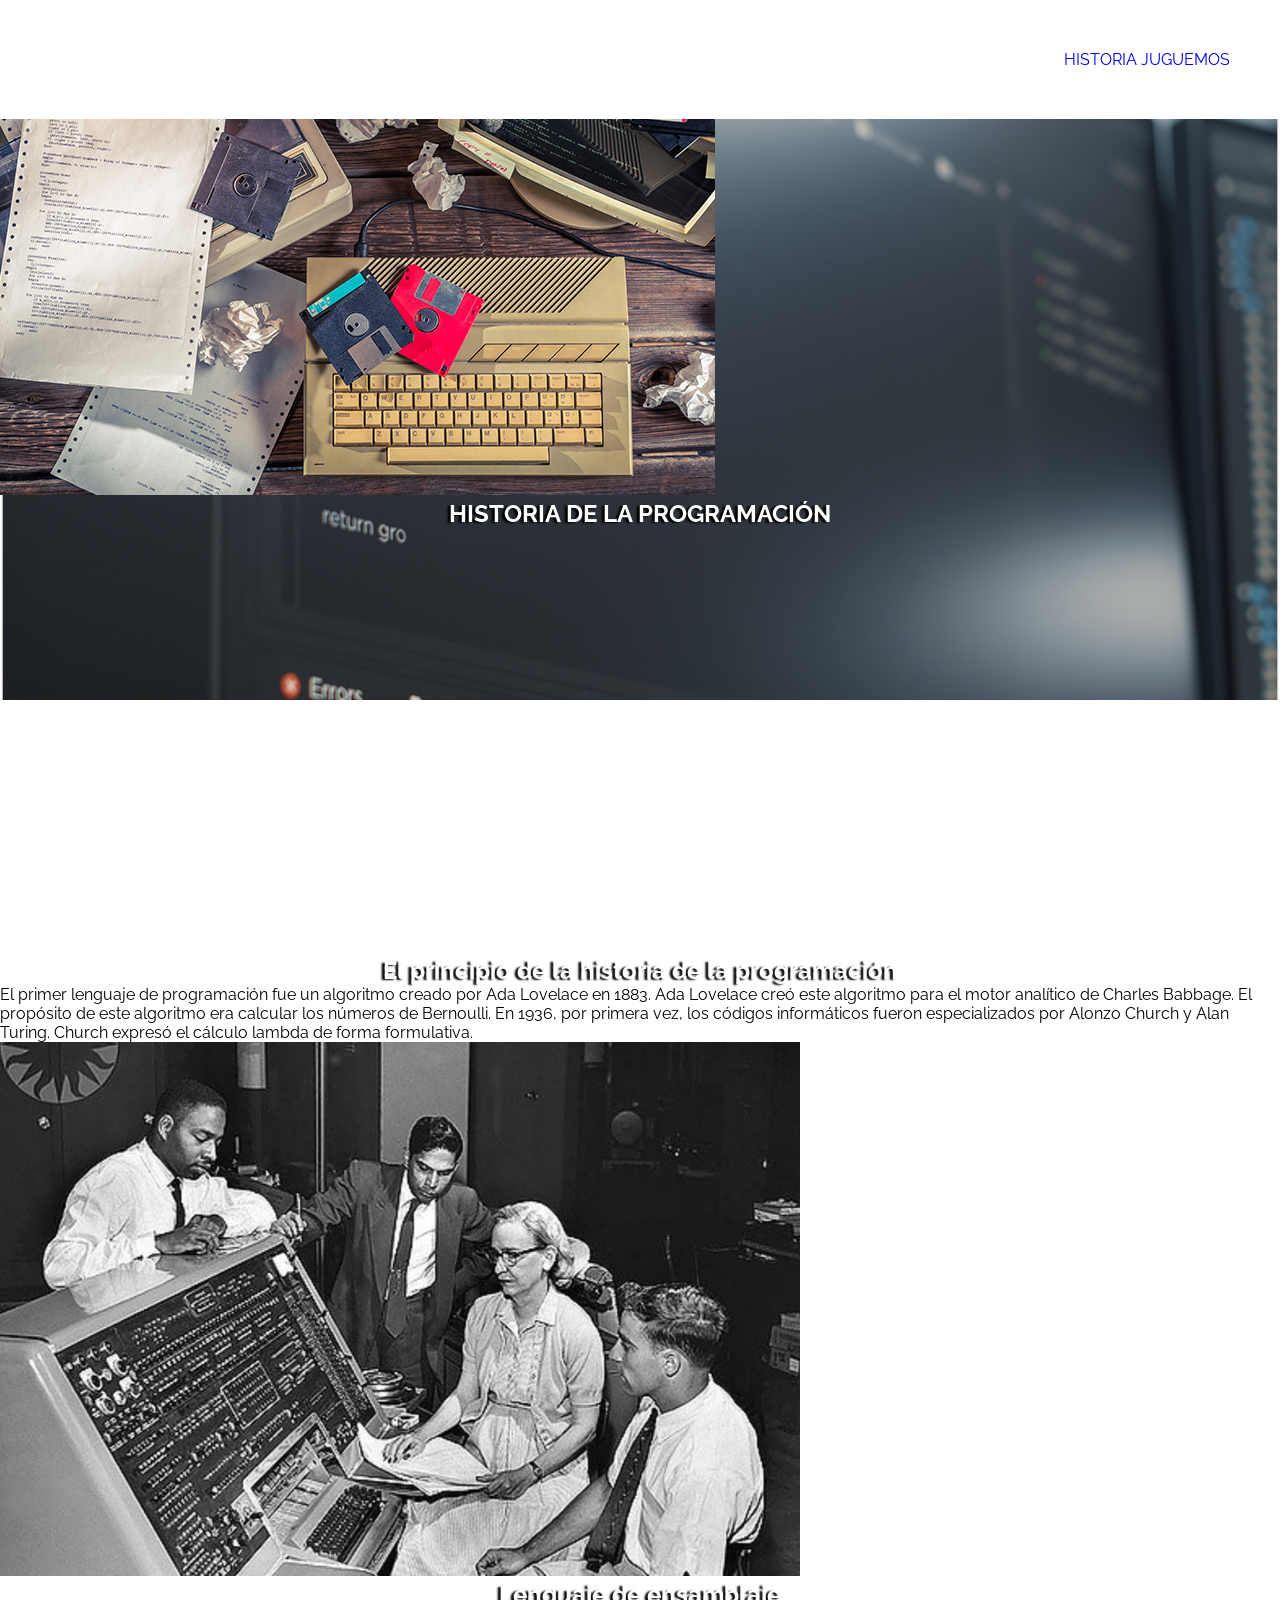
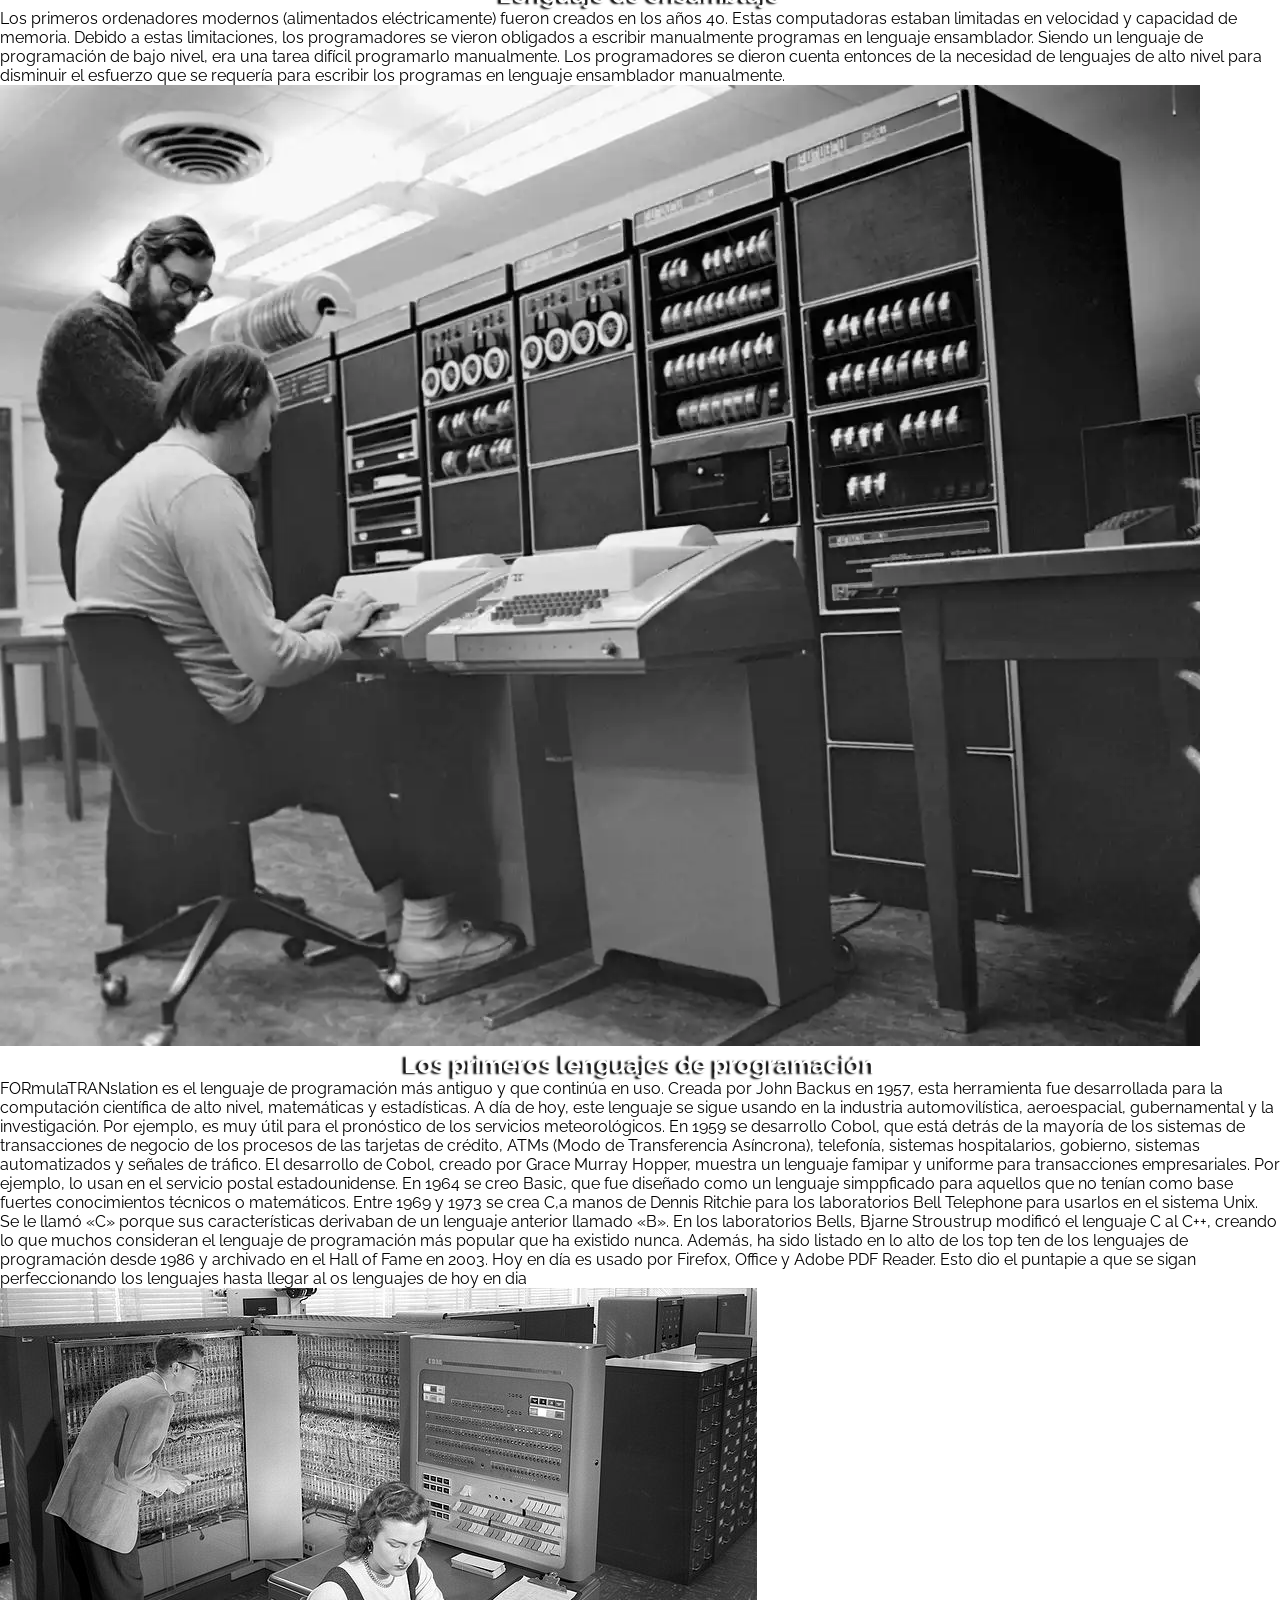
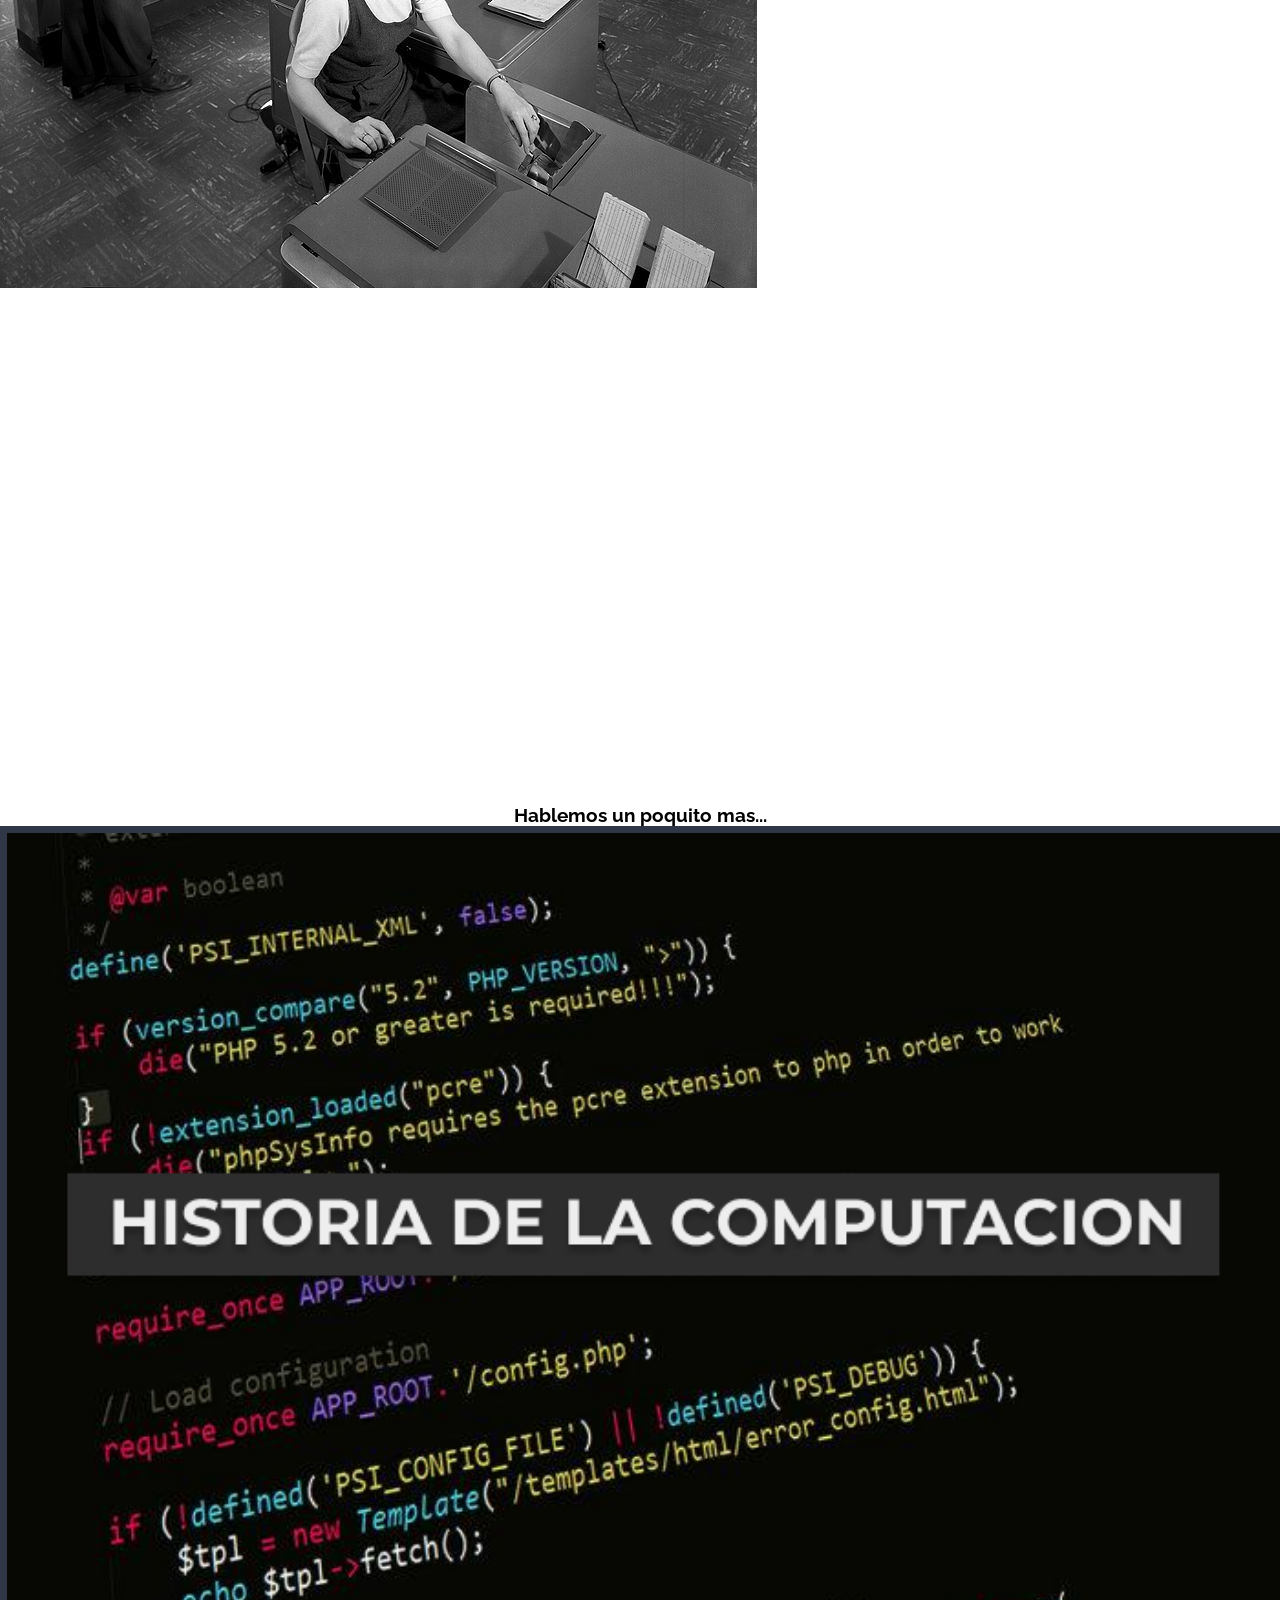
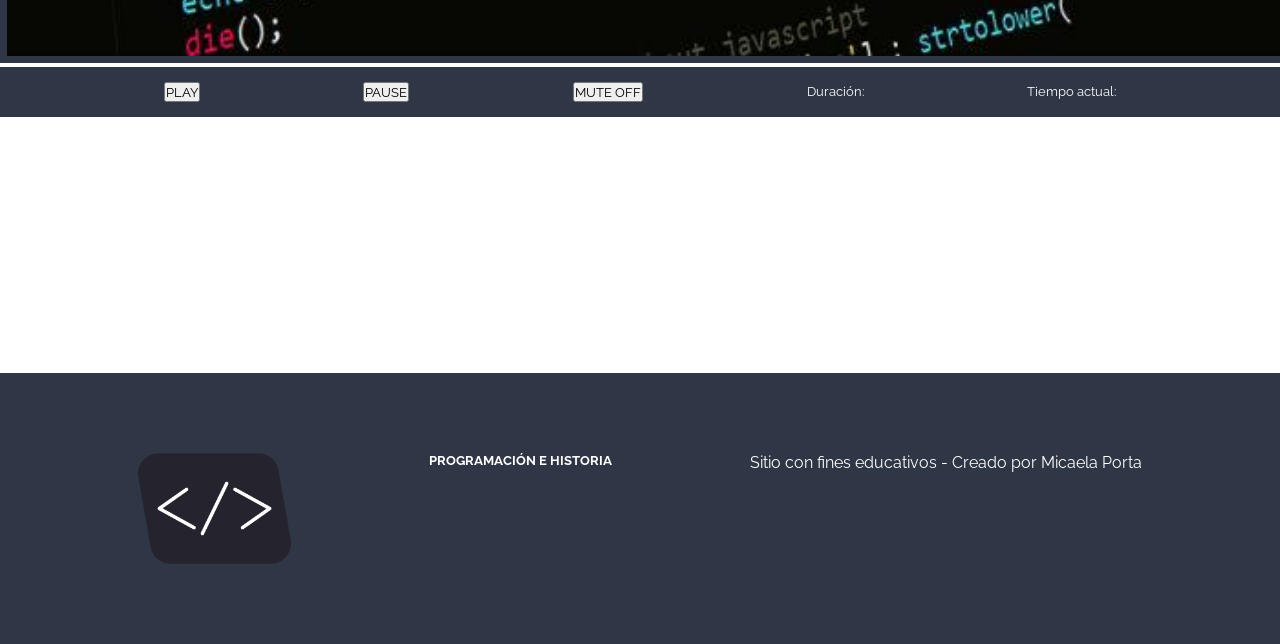
==== historia.html @ 28cfb91d "first ccommit" ====
<!DOCTYPE html>
<html lang="es">
<head>
    <meta charset="UTF-8">
    <meta name="viewport" content="width=device-width, initial-scale=1.0">
    <title>ESSENTIA</title>
    <link rel="preconnect" href="https://fonts.googleapis.com">
    <link rel="preconnect" href="https://fonts.gstatic.com" crossorigin>
    <link href="https://fonts.googleapis.com/css2?family=Didact+Gothic&family=Ephesis&family=Great+Vibes&family=Raleway:ital,wght@0,100..900;1,100..900&display=swap" rel="stylesheet">
    <link rel="stylesheet" href="./style2.css">
</head>

<body> 

    <nav>
        <div id="menu">
            <a href="./historia.html" class="panel">HISTORIA</a>
            <a href="./juego.html" class="panel">JUGUEMOS</a>
        </div>
    </nav>
    <header >
        <img src="./imagenes/historia-programacion.jpg" alt="imghistoria">
        <h2>HISTORIA DE LA PROGRAMACIÓN</h2>
    </header> 
    <main>
        <section>
            <div class="">
                <h2>El principio de la historia de la programación</h2>
                <p>El primer lenguaje de programación fue un algoritmo creado por Ada Lovelace en 1883. Ada Lovelace creó este algoritmo para el motor analítico de Charles Babbage. El propósito de este algoritmo era calcular los números de Bernoulli. En 1936, por primera vez, los códigos informáticos fueron especializados por Alonzo Church y Alan Turing. Church expresó el cálculo lambda de forma formulativa.</p>
                <img src="./imagenes/1-800x534.jpg" alt="programadoresantiguos">
            </div>
            <div class="">
                <h2>Lenguaje de ensamblaje</h2>
                <p>Los primeros ordenadores modernos (alimentados eléctricamente) fueron creados en los años 40. Estas computadoras estaban limitadas en velocidad y capacidad de memoria. Debido a estas limitaciones, los programadores se vieron obligados a escribir manualmente programas en lenguaje ensamblador. Siendo un lenguaje de programación de bajo nivel, era una tarea difícil programarlo manualmente. Los programadores se dieron cuenta entonces de la necesidad de lenguajes de alto nivel para disminuir el esfuerzo que se requería para escribir los programas en lenguaje ensamblador manualmente.</p>
                <img src="./imagenes/nerdpol-ken-den.webp" alt="programadoresantiguos">
            </div>
            <div class="">
                <h2>Los primeros lenguajes de programación</h2>
                <p>FORmulaTRANslation es el lenguaje de programación más antiguo y que continúa en uso. Creada por John Backus en 1957, esta herramienta fue desarrollada para la computación científica de alto nivel, matemáticas y estadísticas. A día de hoy, este lenguaje se sigue usando en la industria automovilística, aeroespacial, gubernamental y la investigación. Por ejemplo, es muy útil para el pronóstico de los servicios meteorológicos. En 1959 se desarrollo Cobol, que está detrás de la mayoría de los sistemas de transacciones de negocio de los procesos de las tarjetas de crédito, ATMs (Modo de Transferencia Asíncrona), telefonía, sistemas hospitalarios, gobierno, sistemas automatizados y señales de tráfico. El desarrollo de Cobol, creado por Grace Murray Hopper, muestra un lenguaje famipar y uniforme para transacciones empresariales. Por ejemplo, lo usan en el servicio postal estadounidense. En 1964 se creo Basic, que fue diseñado como un lenguaje simppficado para aquellos que no tenían como base fuertes conocimientos técnicos o matemáticos. Entre 1969 y 1973 se crea C,a manos de Dennis Ritchie para los laboratorios Bell Telephone para usarlos en el sistema Unix. Se le llamó «C» porque sus características derivaban de un lenguaje anterior llamado «B». En los laboratorios Bells, Bjarne Stroustrup modificó el lenguaje C al C++, creando lo que muchos consideran el lenguaje de programación más popular que ha existido nunca. Además, ha sido listado en lo alto de los top ten de los lenguajes de programación desde 1986 y archivado en el Hall of Fame en 2003. Hoy en día es usado por Firefox, Office y Adobe PDF Reader. Esto dio el puntapie a que se sigan perfeccionando los lenguajes hasta llegar al os lenguajes de hoy en dia</p>
                <img src="/imagenes/img-historia.jpg" alt="programadoresantiguos">
            </div>
        </section>
        <section>
            <h3>Hablemos un poquito mas...</h3>
            <div id="seccionVideo">
                <video poster="./imagenes/img-video.jpg" id="video" src="./imagenes/historia-Comp.mp4"></video>
                <div class="controles">
                    <button onclick="iniciar()">PLAY</button>
                    <button onclick="pausar()">PAUSE</button>
                    <button onclick="mutear()"  id="mute">MUTE OFF</button>
                    <p>Duración: <span class="tiempo"></span></p>
                    <p>Tiempo actual: <span class="actual"></span></p>
                </div>
            </div>
        </section>
        <footer>
            <img id="logo" src="/imagenes/logo.png" alt="logo">
            <h5>PROGRAMACIÓN E HISTORIA</h5>
            <p>Sitio con fines educativos - Creado por Micaela Porta</p>
        </footer>
    </main>
    <script src="./script.js"></script>
</body>
</html>
---- style2.css ----
*{
    margin: 0;
    padding: 0;
    font-family:"Raleway", sans-serif;
}
nav{
    position:fixed;
    width: 100%;
}
#menu{
    background-color: white;
    text-align: right !important;
    padding:50px
}
header{
    background-image: url("./imagenes/fondo.jpg");
    background-size:cover;
    height: 700px;
    width: 100%;

}
h2{
    color: white;
    text-shadow: -3px 1px 2px #000;
    text-align: center;
}
h3{
    text-align: center;
    
}

#contenedor{
    display: flex;
    justify-content: space-evenly;

}
.contenedor{
    width: 40%;
    align-items: center;
    text-align: center;
    padding: 20px;
    gap: 40px;
}


.img_inicio{
    width: 100%;
    padding-bottom: 50PX;

}
.text{
    padding-bottom: 60px;
}
.botones{
    background-color: #2F3645;
    color: white;
    text-transform: uppercase;
    width: 80%;
    padding: 10px;
}
footer{
    background-color: #2F3645;
    padding-top: 80px;
    padding-bottom: 80px;
    color: white;
    display: flex;
    justify-content: space-evenly;  
}
#logo{
    width: 12%;
    height: 12%;
}
section{
    padding-top: 20%;
    padding-bottom: 20%;
}

a{
    text-decoration: none;
}
.controles{
    align-items: center;
    text-align: center;
    background-color: #2F3645;
    color: white;
    display: flex;
    justify-content: space-evenly;
    height: 50px;
    font-size:small
}
#video{
    width: 100%;
    align-items: center;
    border: solid 7px #2F3645;
}
#seccionVideo{
    width:100%;
    align-items: center;

}
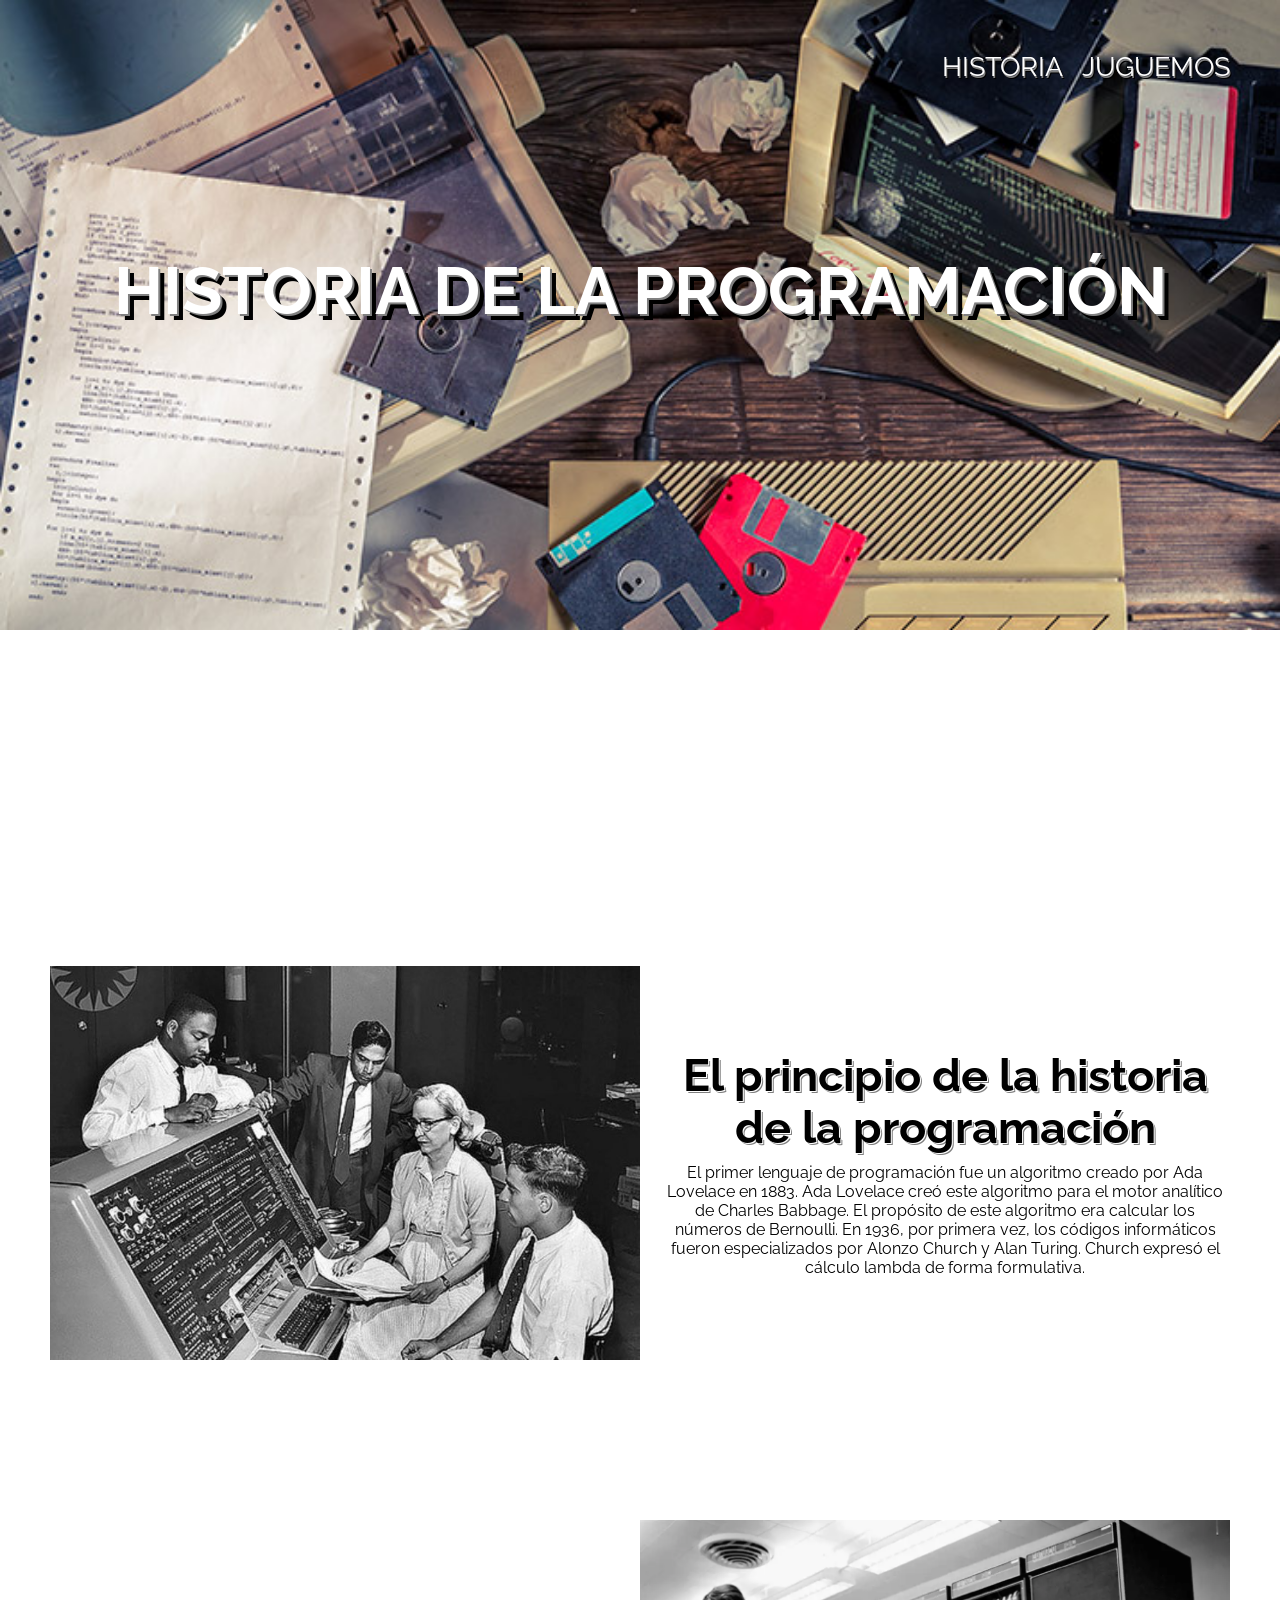
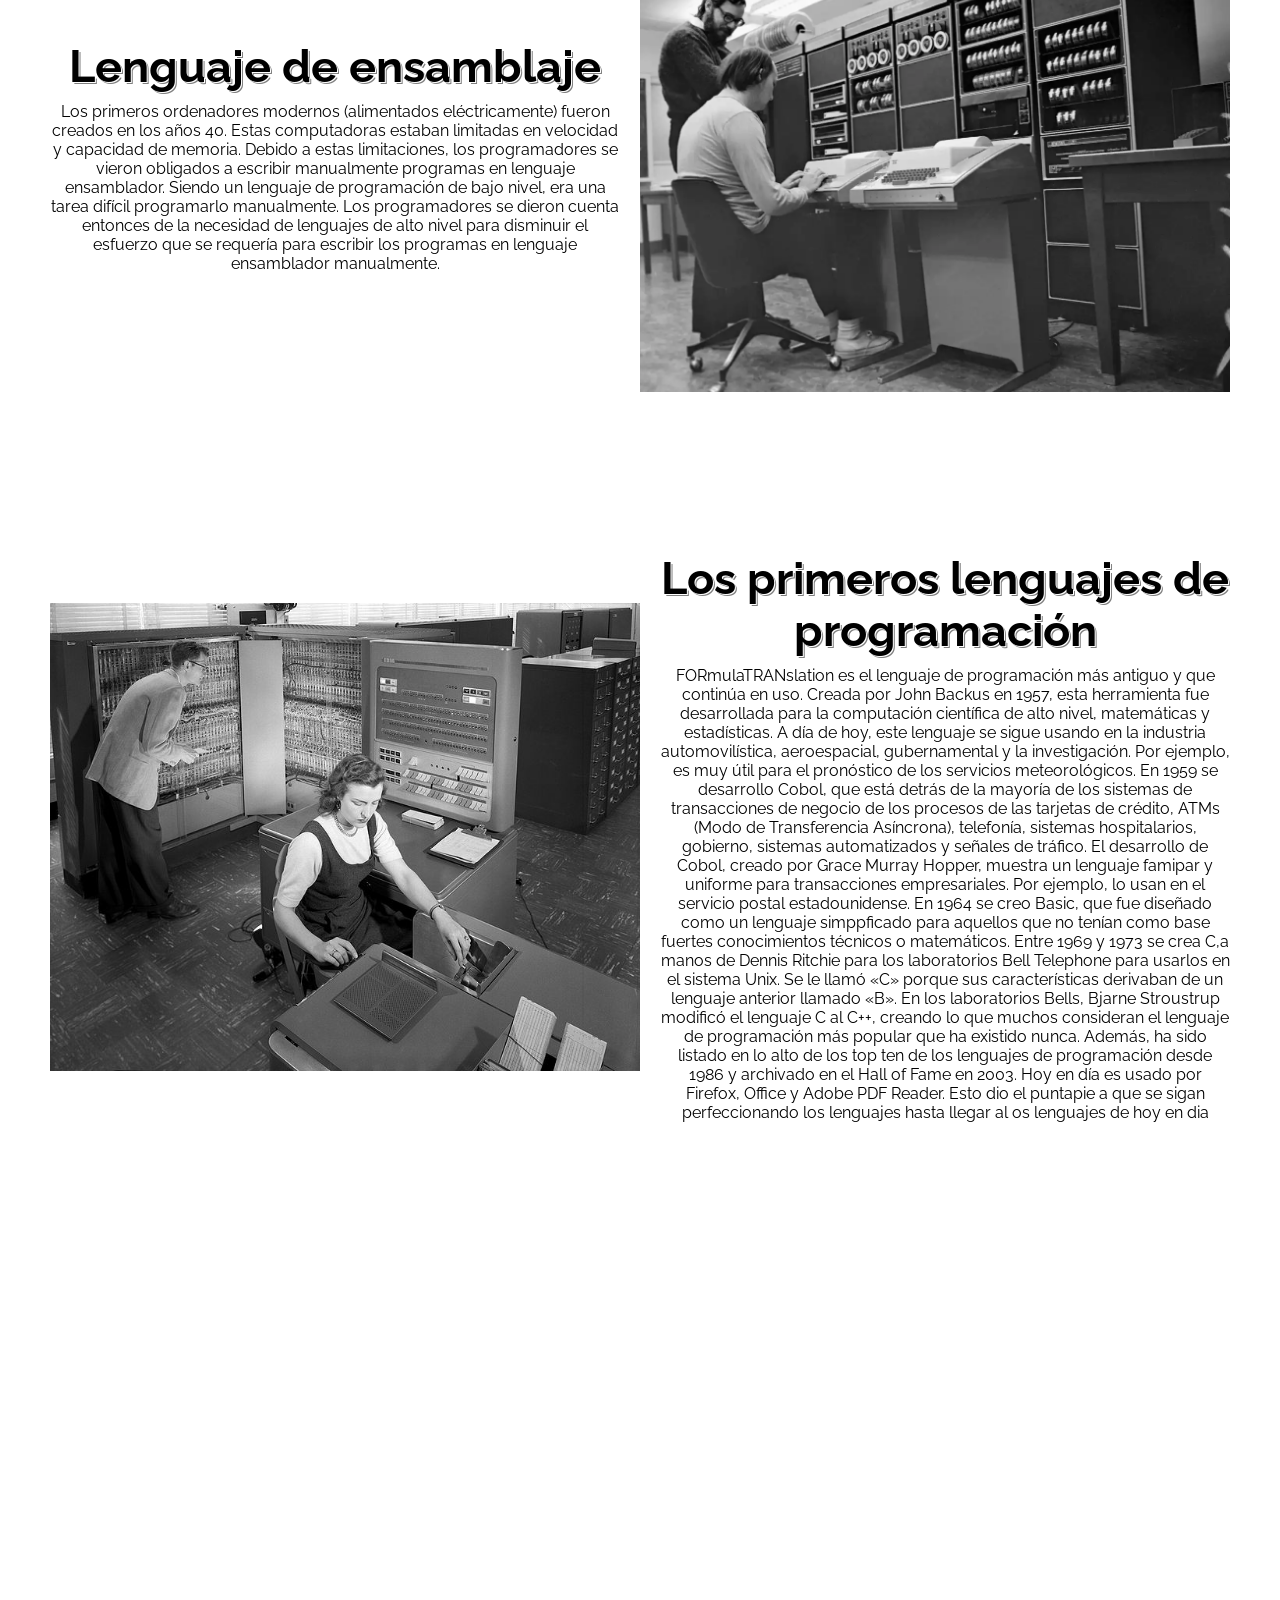
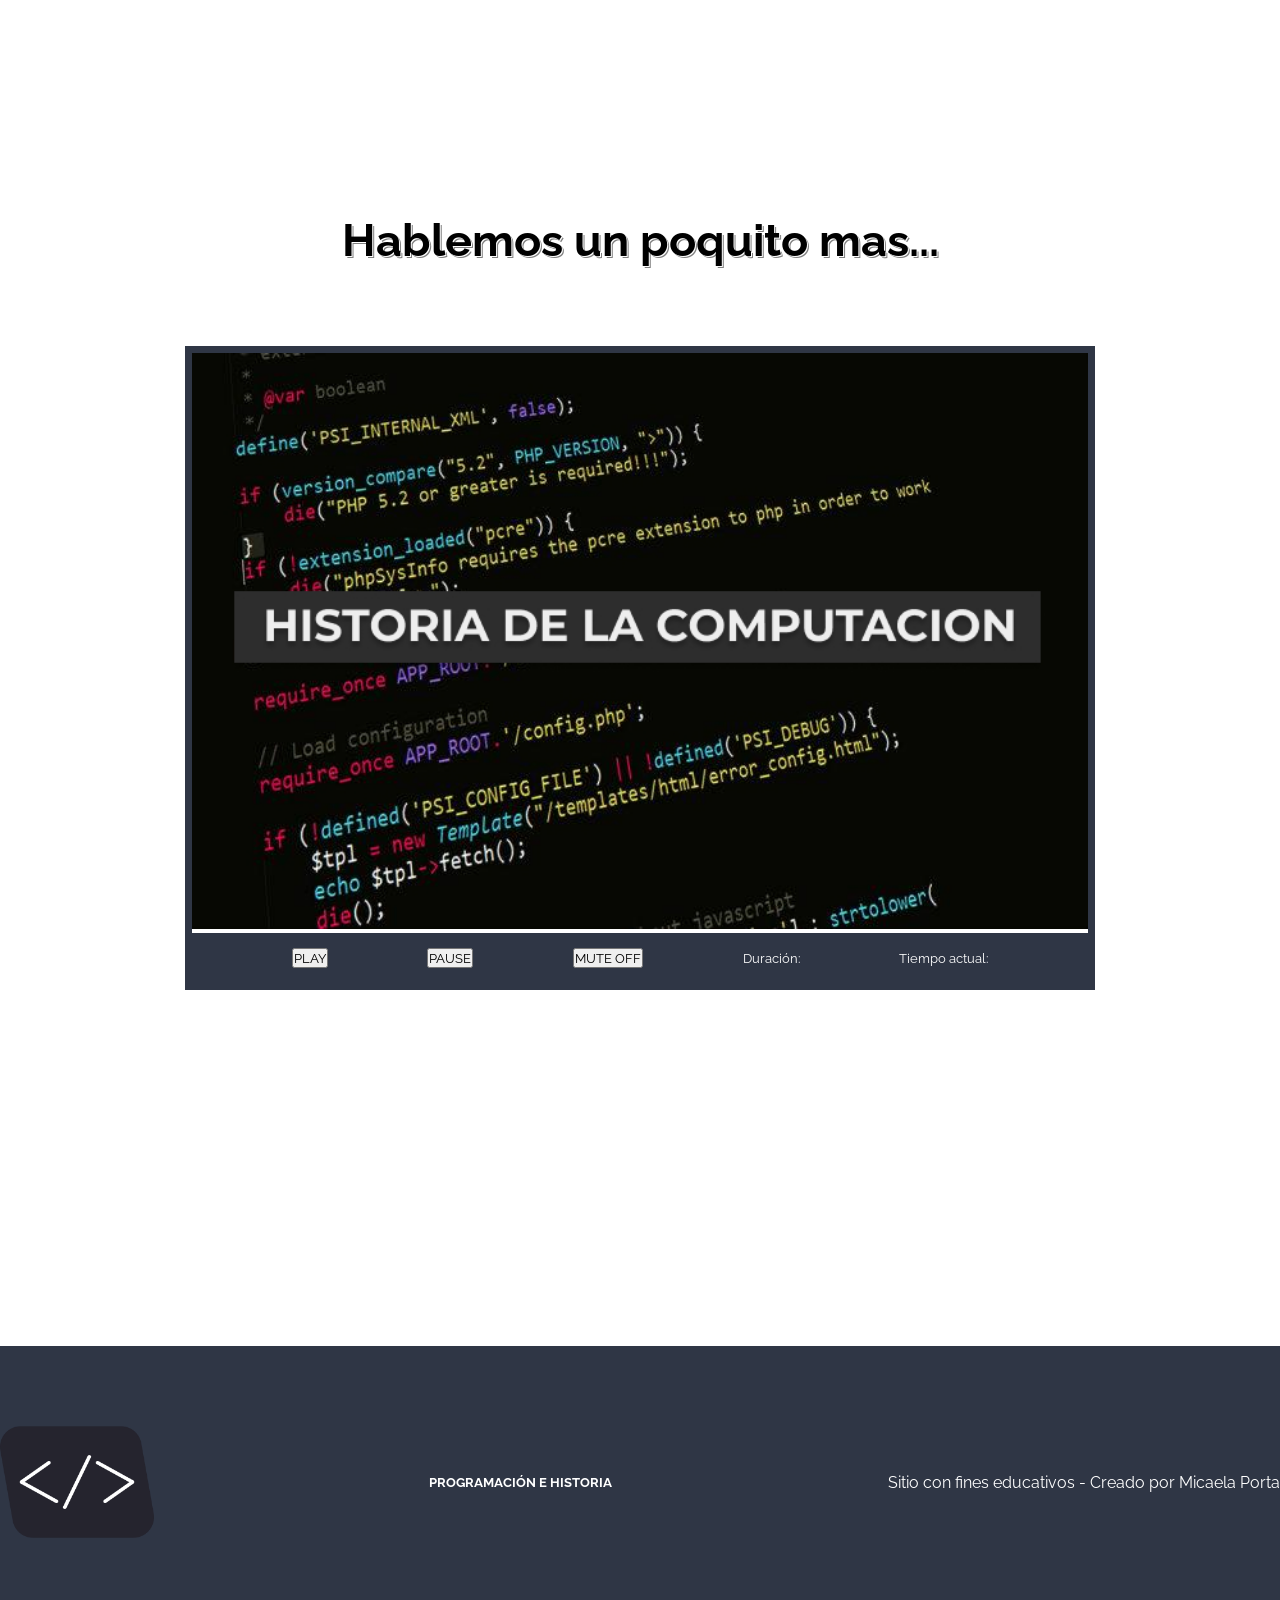
==== commit d786f6f3: "first commit" ====
--- a/historia.html
+++ b/historia.html
@@ -18,38 +18,46 @@
             <a href="./juego.html" class="panel">JUGUEMOS</a>
         </div>
     </nav>
-    <header >
-        <img src="./imagenes/historia-programacion.jpg" alt="imghistoria">
+    <header class="headerh" >
         <h2>HISTORIA DE LA PROGRAMACIÓN</h2>
     </header> 
     <main>
         <section>
-            <div class="">
-                <h2>El principio de la historia de la programación</h2>
-                <p>El primer lenguaje de programación fue un algoritmo creado por Ada Lovelace en 1883. Ada Lovelace creó este algoritmo para el motor analítico de Charles Babbage. El propósito de este algoritmo era calcular los números de Bernoulli. En 1936, por primera vez, los códigos informáticos fueron especializados por Alonzo Church y Alan Turing. Church expresó el cálculo lambda de forma formulativa.</p>
-                <img src="./imagenes/1-800x534.jpg" alt="programadoresantiguos">
+            <div class="tarjeta">
+                <img class="imghistorias" src="./imagenes/1-800x534.jpg" alt="programadoresantiguos">
+                <div class="hinformacion">
+                    <h3>El principio de la historia de la programación</h3>
+                    <p class="texto">El primer lenguaje de programación fue un algoritmo creado por Ada Lovelace en 1883. Ada Lovelace creó este algoritmo para el motor analítico de Charles Babbage. El propósito de este algoritmo era calcular los números de Bernoulli. En 1936, por primera vez, los códigos informáticos fueron especializados por Alonzo Church y Alan Turing. Church expresó el cálculo lambda de forma formulativa.</p>
+                </div>
             </div>
-            <div class="">
-                <h2>Lenguaje de ensamblaje</h2>
-                <p>Los primeros ordenadores modernos (alimentados eléctricamente) fueron creados en los años 40. Estas computadoras estaban limitadas en velocidad y capacidad de memoria. Debido a estas limitaciones, los programadores se vieron obligados a escribir manualmente programas en lenguaje ensamblador. Siendo un lenguaje de programación de bajo nivel, era una tarea difícil programarlo manualmente. Los programadores se dieron cuenta entonces de la necesidad de lenguajes de alto nivel para disminuir el esfuerzo que se requería para escribir los programas en lenguaje ensamblador manualmente.</p>
-                <img src="./imagenes/nerdpol-ken-den.webp" alt="programadoresantiguos">
+            <div class="tarjeta">
+                <div class="hinformacion">
+                    <h3>Lenguaje de ensamblaje</h3>   
+                    <p class="texto">Los primeros ordenadores modernos (alimentados eléctricamente) fueron creados en los años 40. Estas computadoras estaban limitadas en velocidad y capacidad de memoria. Debido a estas limitaciones, los programadores se vieron obligados a escribir manualmente programas en lenguaje ensamblador. Siendo un lenguaje de programación de bajo nivel, era una tarea difícil programarlo manualmente. Los programadores se dieron cuenta entonces de la necesidad de lenguajes de alto nivel para disminuir el esfuerzo que se requería para escribir los programas en lenguaje ensamblador manualmente.</p>
+                </div>
+                <img class="imghistorias"   src="./imagenes/nerdpol-ken-den.webp" alt="programadoresantiguos">
             </div>
-            <div class="">
-                <h2>Los primeros lenguajes de programación</h2>
-                <p>FORmulaTRANslation es el lenguaje de programación más antiguo y que continúa en uso. Creada por John Backus en 1957, esta herramienta fue desarrollada para la computación científica de alto nivel, matemáticas y estadísticas. A día de hoy, este lenguaje se sigue usando en la industria automovilística, aeroespacial, gubernamental y la investigación. Por ejemplo, es muy útil para el pronóstico de los servicios meteorológicos. En 1959 se desarrollo Cobol, que está detrás de la mayoría de los sistemas de transacciones de negocio de los procesos de las tarjetas de crédito, ATMs (Modo de Transferencia Asíncrona), telefonía, sistemas hospitalarios, gobierno, sistemas automatizados y señales de tráfico. El desarrollo de Cobol, creado por Grace Murray Hopper, muestra un lenguaje famipar y uniforme para transacciones empresariales. Por ejemplo, lo usan en el servicio postal estadounidense. En 1964 se creo Basic, que fue diseñado como un lenguaje simppficado para aquellos que no tenían como base fuertes conocimientos técnicos o matemáticos. Entre 1969 y 1973 se crea C,a manos de Dennis Ritchie para los laboratorios Bell Telephone para usarlos en el sistema Unix. Se le llamó «C» porque sus características derivaban de un lenguaje anterior llamado «B». En los laboratorios Bells, Bjarne Stroustrup modificó el lenguaje C al C++, creando lo que muchos consideran el lenguaje de programación más popular que ha existido nunca. Además, ha sido listado en lo alto de los top ten de los lenguajes de programación desde 1986 y archivado en el Hall of Fame en 2003. Hoy en día es usado por Firefox, Office y Adobe PDF Reader. Esto dio el puntapie a que se sigan perfeccionando los lenguajes hasta llegar al os lenguajes de hoy en dia</p>
-                <img src="/imagenes/img-historia.jpg" alt="programadoresantiguos">
+            <div class="tarjeta">  
+                <img class="imghistorias" src="/imagenes/img-historia.jpg" alt="programadoresantiguos">
+                <div class="hinformacion">
+                    <h3>Los primeros lenguajes de programación</h3>
+                    <p class="texto">FORmulaTRANslation es el lenguaje de programación más antiguo y que continúa en uso. Creada por John Backus en 1957, esta herramienta fue desarrollada para la computación científica de alto nivel, matemáticas y estadísticas. A día de hoy, este lenguaje se sigue usando en la industria automovilística, aeroespacial, gubernamental y la investigación. Por ejemplo, es muy útil para el pronóstico de los servicios meteorológicos. En 1959 se desarrollo Cobol, que está detrás de la mayoría de los sistemas de transacciones de negocio de los procesos de las tarjetas de crédito, ATMs (Modo de Transferencia Asíncrona), telefonía, sistemas hospitalarios, gobierno, sistemas automatizados y señales de tráfico. El desarrollo de Cobol, creado por Grace Murray Hopper, muestra un lenguaje famipar y uniforme para transacciones empresariales. Por ejemplo, lo usan en el servicio postal estadounidense. En 1964 se creo Basic, que fue diseñado como un lenguaje simppficado para aquellos que no tenían como base fuertes conocimientos técnicos o matemáticos. Entre 1969 y 1973 se crea C,a manos de Dennis Ritchie para los laboratorios Bell Telephone para usarlos en el sistema Unix. Se le llamó «C» porque sus características derivaban de un lenguaje anterior llamado «B». En los laboratorios Bells, Bjarne Stroustrup modificó el lenguaje C al C++, creando lo que muchos consideran el lenguaje de programación más popular que ha existido nunca. Además, ha sido listado en lo alto de los top ten de los lenguajes de programación desde 1986 y archivado en el Hall of Fame en 2003. Hoy en día es usado por Firefox, Office y Adobe PDF Reader. Esto dio el puntapie a que se sigan perfeccionando los lenguajes hasta llegar al os lenguajes de hoy en dia</p>
+                </div>
             </div>
         </section>
         <section>
-            <h3>Hablemos un poquito mas...</h3>
+            
             <div id="seccionVideo">
-                <video poster="./imagenes/img-video.jpg" id="video" src="./imagenes/historia-Comp.mp4"></video>
+                <h3>Hablemos un poquito mas...</h3>
+                <div id="video">
+                <video id="v" poster="./imagenes/img-video.jpg"  src="./imagenes/historia-Comp.mp4"></video>
                 <div class="controles">
                     <button onclick="iniciar()">PLAY</button>
                     <button onclick="pausar()">PAUSE</button>
                     <button onclick="mutear()"  id="mute">MUTE OFF</button>
                     <p>Duración: <span class="tiempo"></span></p>
                     <p>Tiempo actual: <span class="actual"></span></p>
+                </div>
                 </div>
             </div>
         </section>
--- a/style2.css
+++ b/style2.css
@@ -1,45 +1,72 @@
 *{
     margin: 0;
     padding: 0;
-    font-family:"Raleway", sans-serif;
+    font-family:"Raleway", sans-serif; 
 }
 nav{
     position:fixed;
     width: 100%;
-}
+    transition: background-color 1s;
+
+}
+
 #menu{
-    background-color: white;
+
     text-align: right !important;
     padding:50px
+}
+.panel{
+    padding-left: 15px;
+    font-size: 170%;
+    color: white;
+    text-shadow:1px 2px #808080, 2px 3px black;
+}
+.panel:hover{
+    text-shadow: none;
+    transition: translate(1px,2px);
 }
 header{
     background-image: url("./imagenes/fondo.jpg");
     background-size:cover;
     height: 700px;
     width: 100%;
-
+    display: flex;
 }
 h2{
     color: white;
-    text-shadow: -3px 1px 2px #000;
-    text-align: center;
-}
-h3{
-    text-align: center;
-    
+    text-shadow:2px 2px #808080, 6px 6px black;
+    text-align: center;
+    padding-bottom: 50px;
+    align-self: center;
+    width: 100%;
+    font-size: calc(3em + 18px);
+
 }
 
 #contenedor{
     display: flex;
     justify-content: space-evenly;
+    align-items: center;
+    text-align: center;
+    padding: 20px;
+    gap: 5px;
+
 
 }
 .contenedor{
-    width: 40%;
-    align-items: center;
-    text-align: center;
-    padding: 20px;
-    gap: 40px;
+
+    width: 45%;
+    align-items: center;
+    text-align: center;
+
+
+    }
+#cont1{
+    animation: mover1 6s; 
+}
+#cont2{
+    animation: mover2 6s;
+
 }
 
 
@@ -58,25 +85,101 @@
     width: 80%;
     padding: 10px;
 }
+#logo{
+    width: 12%;
+    height: 12%;
+}
+section{
+    padding-top: 20%;
+    padding-bottom: 20%;
+}
+h3{
+    font-size:280%;
+    text-decoration:wavy;
+    text-align: center;
+    text-shadow: 1px 1px white,2px 2px gray;
+    
+}
+
+a{
+    text-decoration: none;
+}
+
 footer{
     background-color: #2F3645;
     padding-top: 80px;
     padding-bottom: 80px;
     color: white;
     display: flex;
-    justify-content: space-evenly;  
-}
-#logo{
-    width: 12%;
-    height: 12%;
-}
-section{
-    padding-top: 20%;
-    padding-bottom: 20%;
-}
-
-a{
-    text-decoration: none;
+    justify-content: space-between;
+    gap: 10px;  
+    align-items: center;
+
+}
+#pryhi{
+    text-align: center;
+    width: 100px;
+    font-size: 14px;
+}
+
+@keyframes mover1 {
+    from{
+        translate: -500px;
+    }
+    to{
+        translate: 0px;
+    }
+}
+@keyframes mover2 {
+    from{
+        translate: 500px;
+    }
+    to{
+        translate: 0px;
+    }
+}
+
+/*historia*/
+
+.headerh{
+    background-image: url("./imagenes/historia-programacion.jpg");
+    background-size:cover;
+    height: 700px;
+    width: 100%;
+    display: flex;
+    height: 70vh;
+
+}
+.tarjeta{
+    display: flex;
+    justify-content: space-around;
+    align-items: center;
+    padding: 80px 50px;
+    gap: 20px;
+}
+.hinformacion{
+    display: flex;
+    flex-direction: column;
+    perspective: 800px;
+    align-items: center;
+    text-align: center;
+    gap: 10px;
+    animation: historia 5s;
+    perspective: 80px;
+}
+.imghistorias{
+    width: 50%;
+
+}
+@keyframes historia{
+    from{
+        perspective: 80px;
+        translate: 200px;
+    }
+    to{
+        perspective: none;
+        translate: 0px;
+    }
 }
 .controles{
     align-items: center;
@@ -89,12 +192,31 @@
     font-size:small
 }
 #video{
-    width: 100%;
+    width: 70%;
     align-items: center;
     border: solid 7px #2F3645;
 }
+
 #seccionVideo{
-    width:100%;
-    align-items: center;
+    display: flex;
+    flex-direction: column;
+    justify-content: center;
+    align-items: center;
+    padding: 100px 0px;
+    gap: 80px;
+
+}
+#v{
+    width: 100%;
+}
+
+/*juego*/
+.headerj{
+    background-image: url("./imagenes/img2.jpg");
+    background-size:cover;
+    height: 700px;
+    width: 100%;
+    display: flex;
+    height: 70vh;
 
 }
